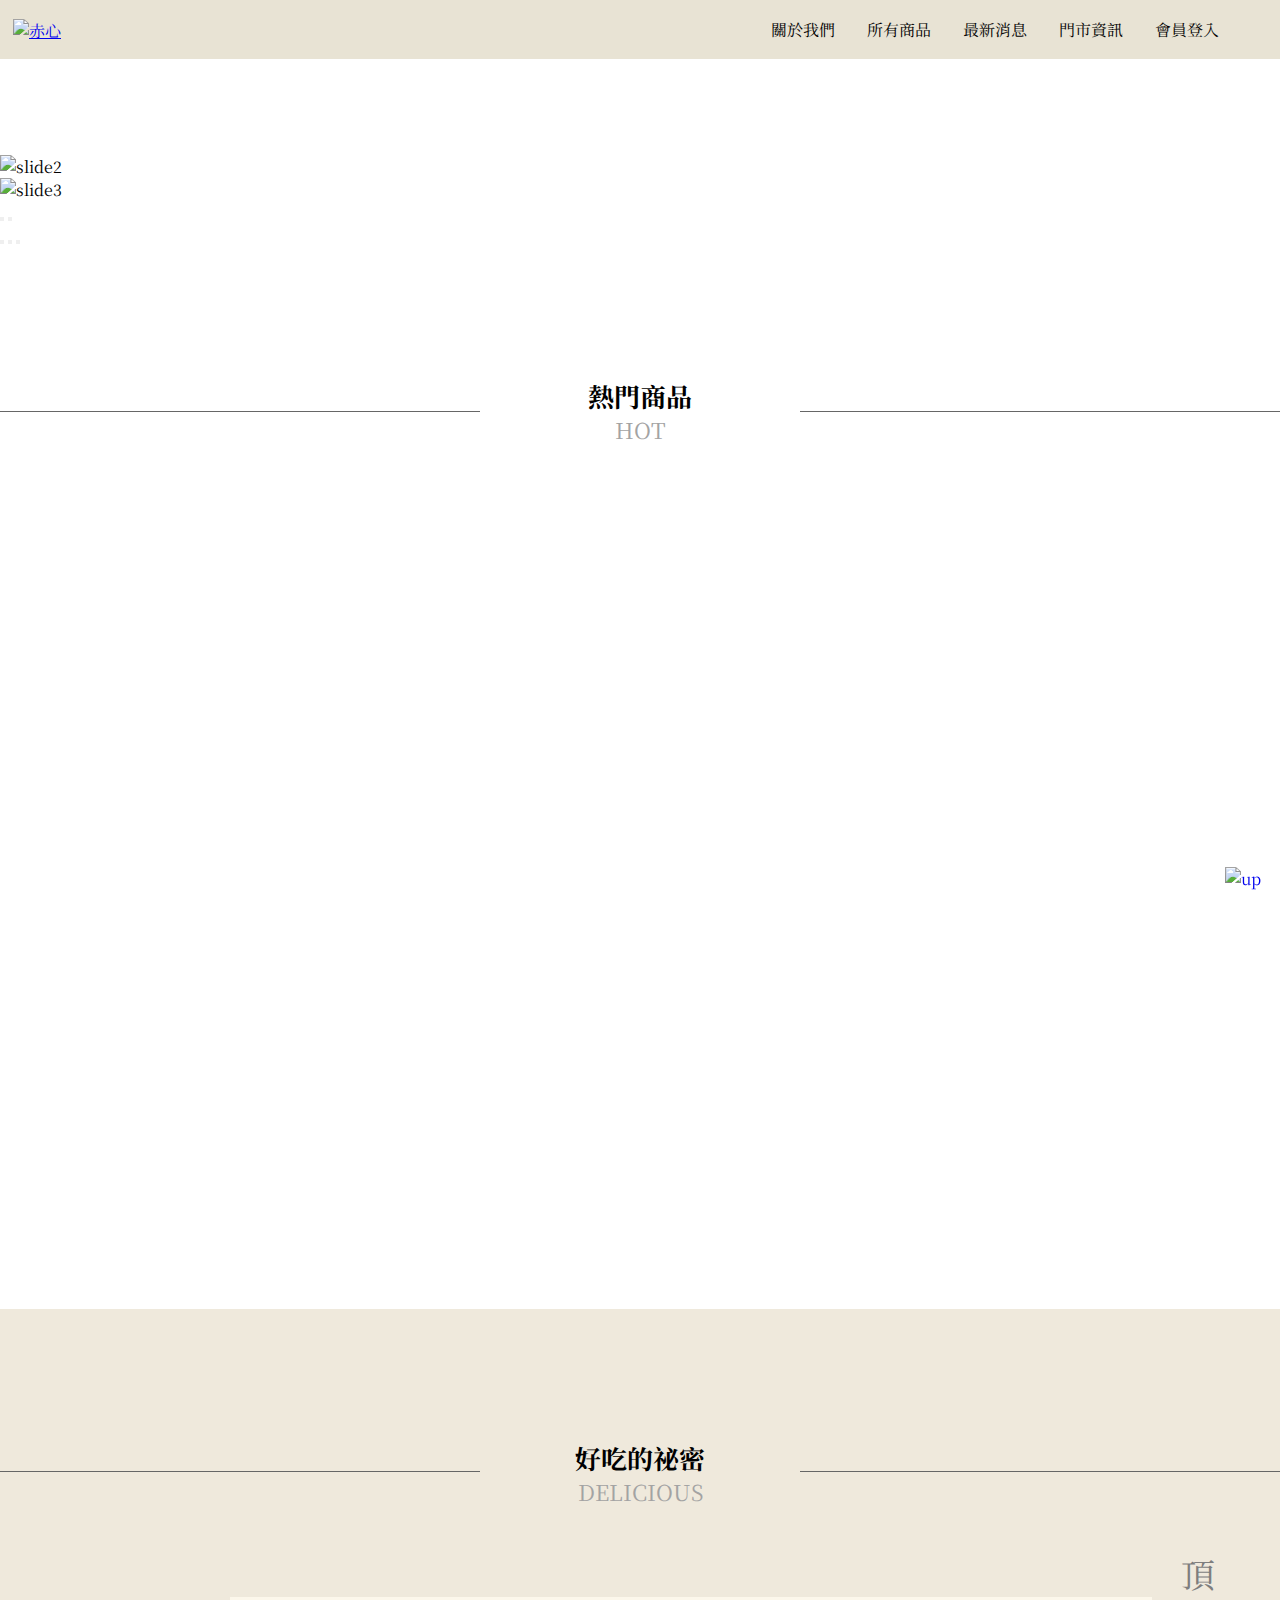
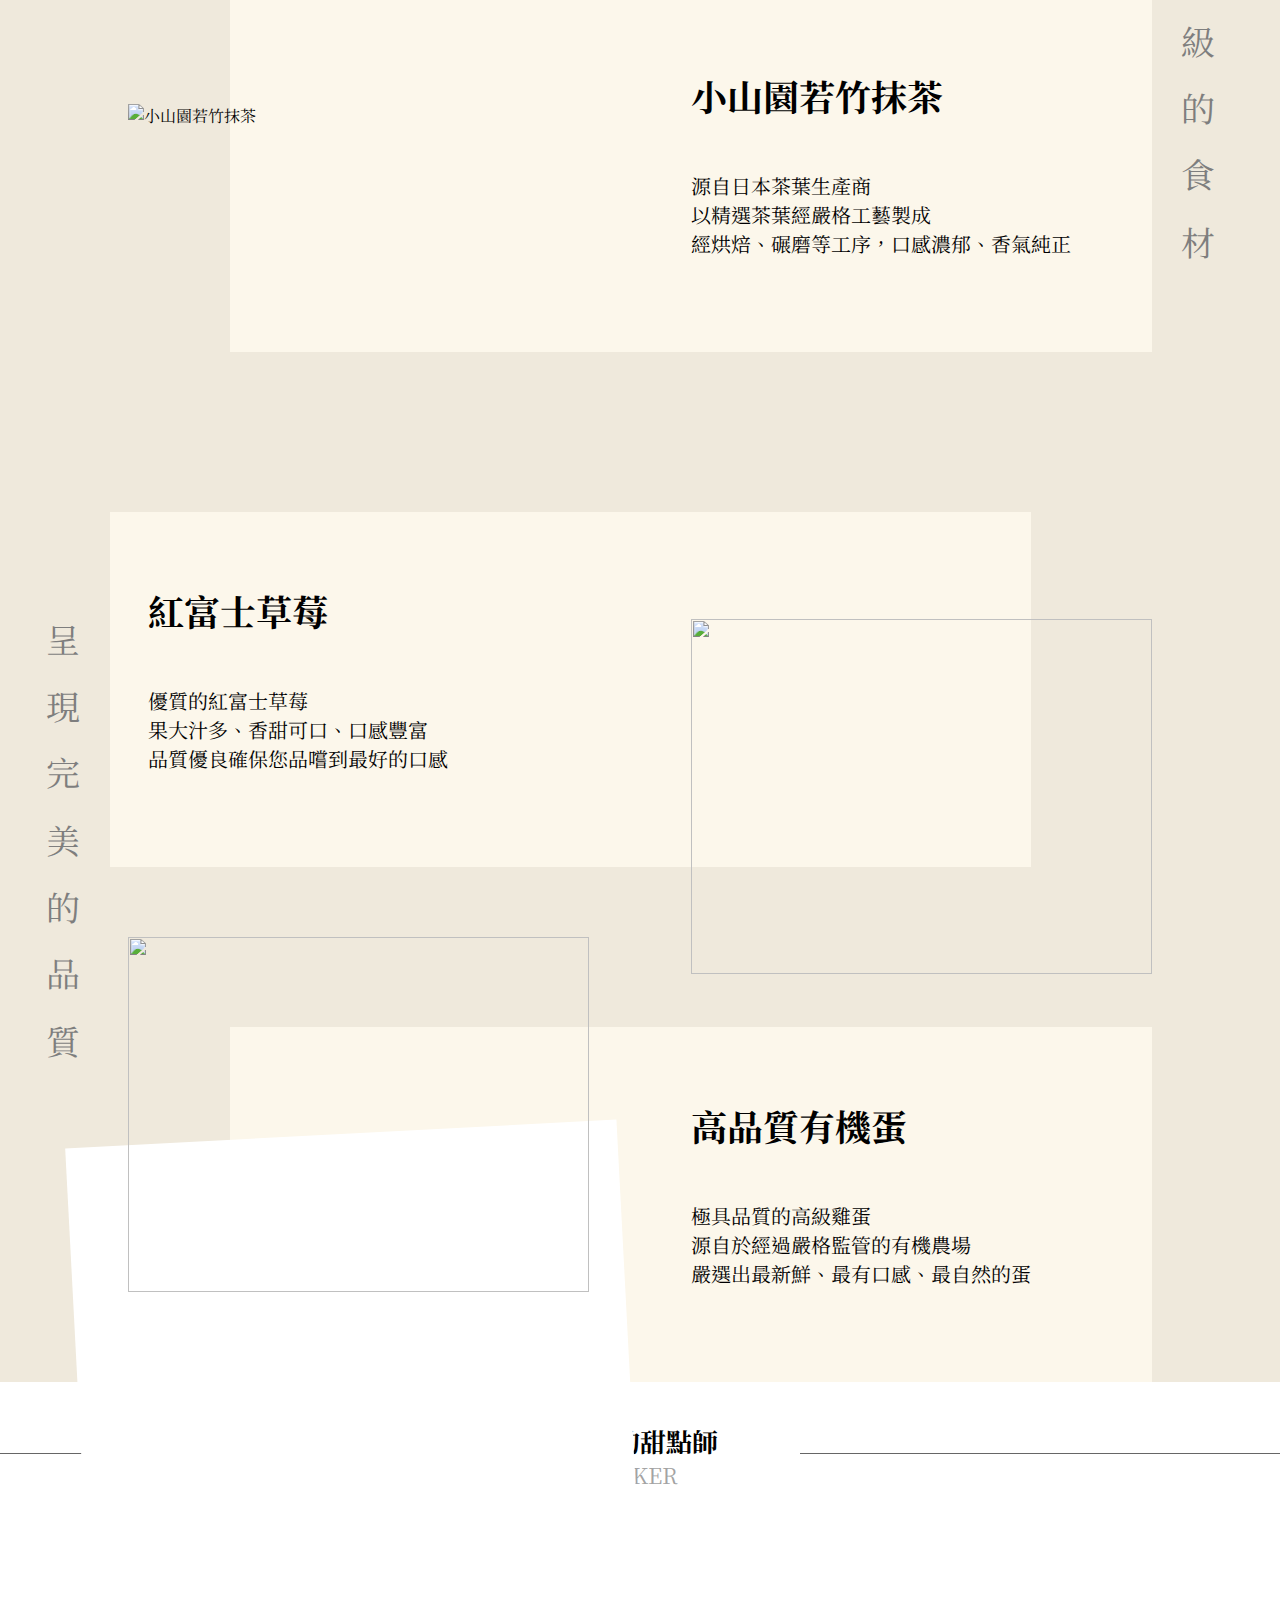
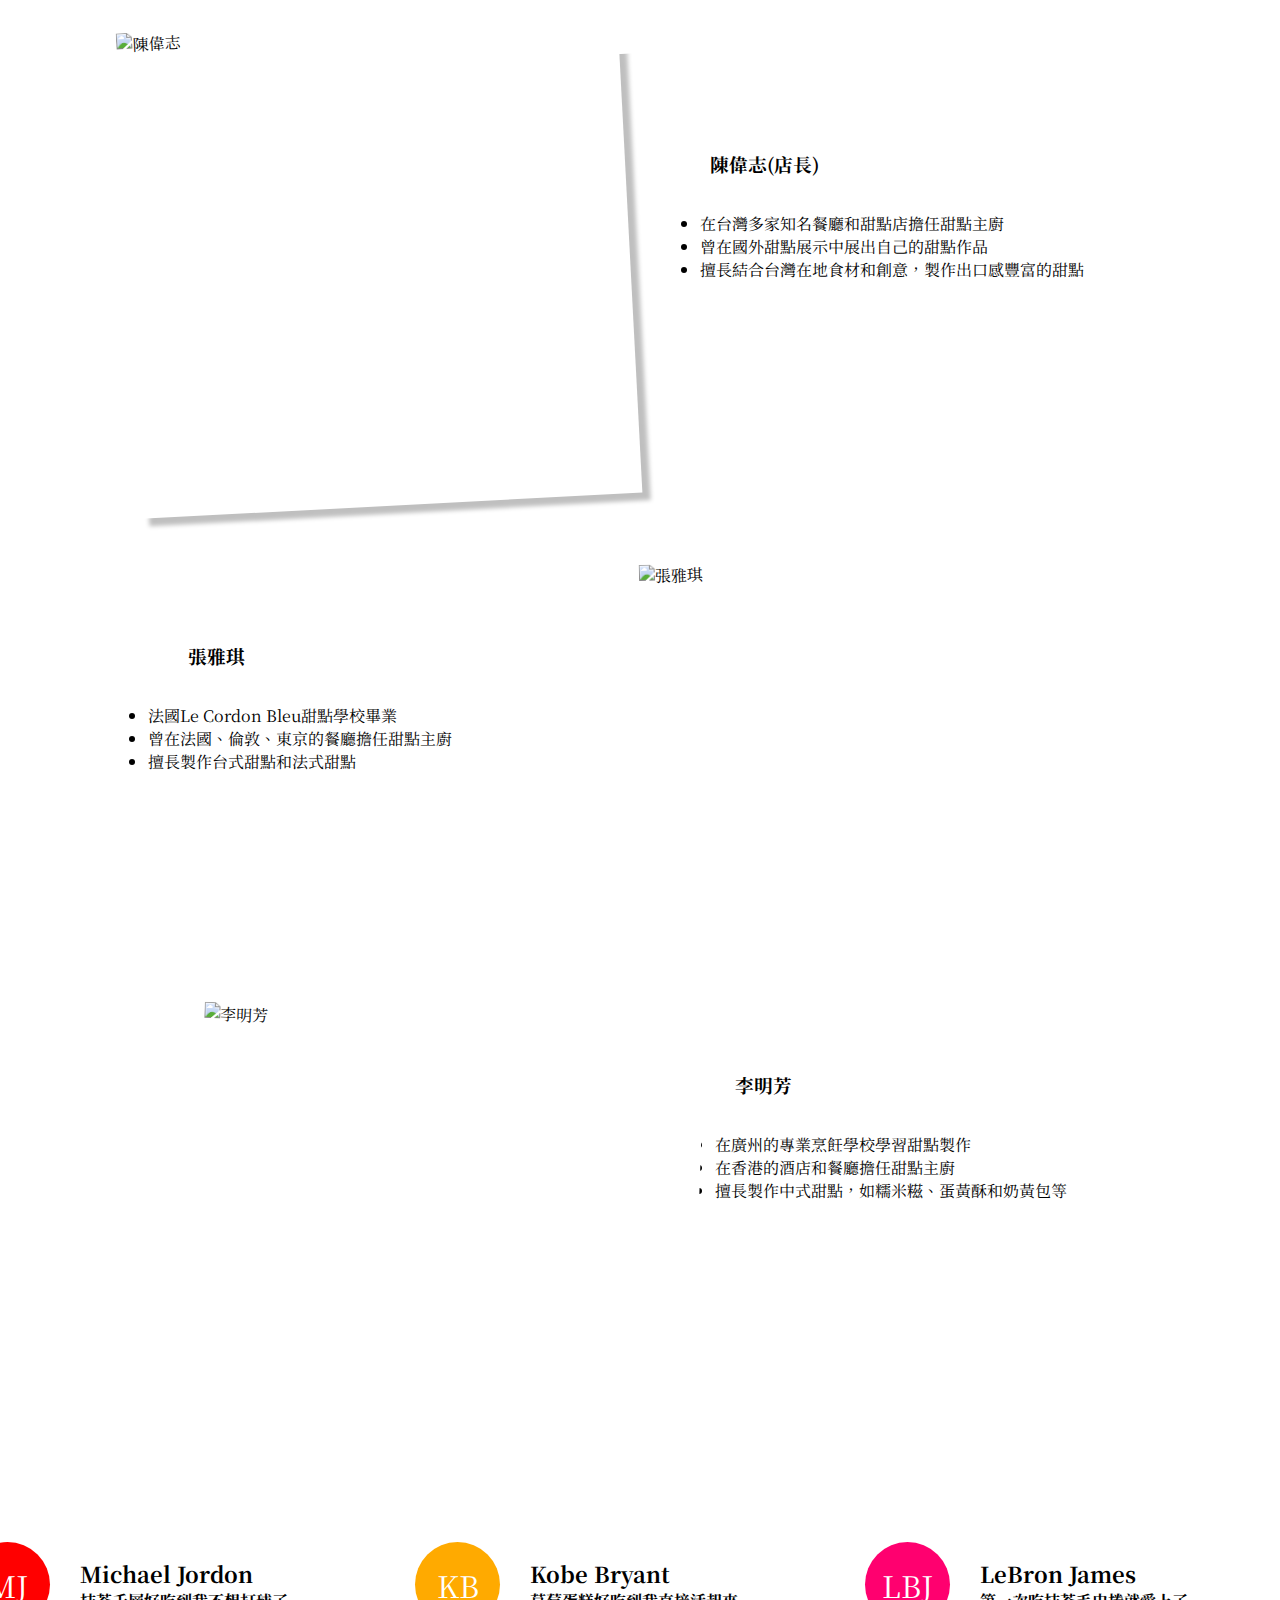
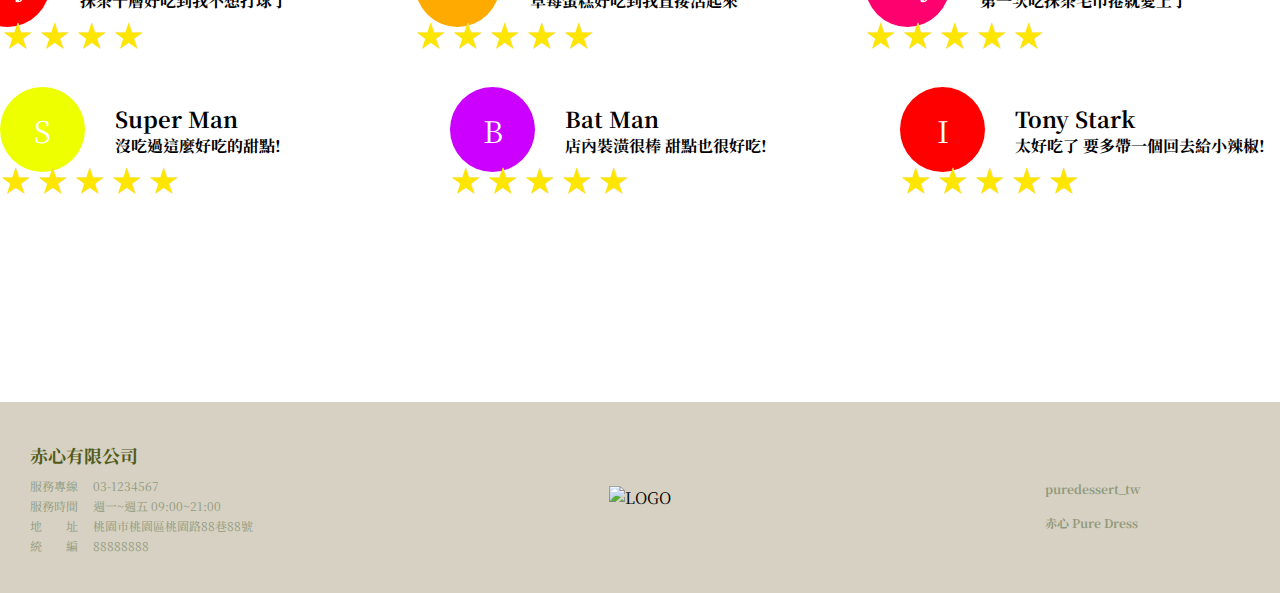
==== index.html @ 8a4e6579 "2" ====
<!DOCTYPE html>
<html>

<head>
  <link rel="preconnect" href="https://fonts.googleapis.com">
  <link rel="preconnect" href="https://fonts.gstatic.com" crossorigin>
  <link
    href="https://fonts.googleapis.com/css2?family=Noto+Sans+TC:wght@700&family=Noto+Serif+TC:wght@200;300;400;500;600;700;900&display=swap"
    rel="stylesheet">
  <title>Slideshow 練習</title>
  <link rel="stylesheet" href="https://cdnjs.cloudflare.com/ajax/libs/font-awesome/6.4.0/css/all.min.css"
    integrity="sha512-iecdLmaskl7CVkqkXNQ/ZH/XLlvWZOJyj7Yy7tcenmpD1ypASozpmT/E0iPtmFIB46ZmdtAc9eNBvH0H/ZpiBw=="
    crossorigin="anonymous" referrerpolicy="no-referrer" />
  <meta charset="UTF-8">
  <!-- 響應式網站 -->
  <meta name="viewport" content="width=device-width, initial-scale=1.0">

  <!-- Boostrap 導入程式 -->
  <link href="https://cdn.jsdelivr.net/npm/bootstrap@5.0.1/dist/css/bootstrap.min.css" rel="stylesheet"
    integrity="sha384-+0n0xVW2eSR5OomGNYDnhzAbDsOXxcvSN1TPprVMTNDbiYZCxYbOOl7+AMvyTG2x" crossorigin="anonymous">
  <script src="https://cdn.jsdelivr.net/npm/bootstrap@5.0.1/dist/js/bootstrap.bundle.min.js"
    integrity="sha384-gtEjrD/SeCtmISkJkNUaaKMoLD0//ElJ19smozuHV6z3Iehds+3Ulb9Bn9Plx0x4"
    crossorigin="anonymous"></script>

  <!-- 連結CSS -->
  <link rel="stylesheet" href="slideshow.css">
  <link rel="stylesheet" href="index.css">
  <link href="https://unpkg.com/aos@2.3.1/dist/aos.css" rel="stylesheet">
  <!-- <link rel="stylesheet" href="grid.css"> -->
</head>

<body>
  <a href="#"><img src="up.png" alt="up" class="up"></a>
  <!-- ----------導覽列------------- -->
  <input type="checkbox" id="menu-control">
  <header class="main-header">
    <div class="container">
      <a href="index.html" class="logo">
        <img src="LOGO.png" alt="赤心">
      </a>
      <label for="menu-control" class="menu-btn">
        <span></span>
    </label>
      <nav class="main-nav">
        <a href="about.html">關於我們</a>
        <a href="product.html">所有商品</a>
        <a href="news.html">最新消息</a>
        <a href="shop.html">門市資訊</a>
        <a href="login.html">會員登入</a>
        <a href="#"><i class="fa-solid fa-cart-shopping"></i></a>

      </nav>

    </div>
  </header>



  <!-- --------投影片架構 --------->
  <div id="slideshow" class="carousel slide" data-bs-ride="carousel">
    <!-- 圖片投影 元件１-->
    <div class="carousel-inner">
      <!-- 第一張圖片 active　-->
      <div class="carousel-item active">
        <video class="video" autoplay muted loop playsinline>
          <source src="video.mp4">
        </video>
        <div class="video-text-logo">
          <img src="赤心LOGO.png" alt="LOGO">
        </div>
        <div class="video-title">
         <img src="赤心title.png" alt="title">
        </div>
      </div>

      <!-- 第二張圖片 -->
      <div class="carousel-item ">
        <img class="slide-pic" src="抹茶日.jpg" alt="slide2">
      </div>

      <!-- 第三張圖片 -->
      <div class="carousel-item ">
        <img class="slide-pic" src="母親節.jpg" alt="slide3">
      </div>
    </div>

    <!-- 左右按鈕　元件２ -->
    <!-- 左邊按鈕 -->
    <button class="carousel-control-prev" type="button" data-bs-target="#slideshow" data-bs-slide="prev">
      <span class="carousel-control-prev-icon"></span>
    </button>
    <!-- 右邊按鈕 -->
    <button class="carousel-control-next" type="button" data-bs-target="#slideshow" data-bs-slide="next">
      <span class="carousel-control-next-icon"></span>
    </button>

    <!-- 指示按鈕　元件３ -->
    <div class="carousel-indicators">
      <button type="button" data-bs-target="#slideshow" data-bs-slide-to="0" class="active">

      </button>

      <button type="button" data-bs-target="#slideshow" data-bs-slide-to="1">

      </button>

      <button type="button" data-bs-target="#slideshow" data-bs-slide-to="2">

      </button>


    </div>

  </div>
  <!-- -------------熱門商品---------------- -->
  <div class="hot-title">
    <h2>熱門商品</h2>
    <p>HOT</p>
  </div>

  <div class="hot">

    <div class="hot-card-top">
      <div class="hot-item-top col-6">
        <div class="hot-pic-top">
          <img src="柑橘乳酪320x400.jpg" alt="柑橘乳酪蛋糕">
          <a href="#" class="hot-pic-text">
            <div class="hot-pic-options-top">
              柑橘乳酪
            </div>
          </a>
        </div>
      </div>

      <div class="hot-item-top col-6">
        <div class="hot-pic-top">
          <img src="黑糖乳酪320x400.jpg" alt="黑糖乳酪蛋糕">
          <a href="#" class="hot-pic-text">
            <div class="hot-pic-options-top">
              黑糖乳酪
            </div>
          </a>
        </div>
      </div>
      <div class="hot-item-top col-6">
        <div class="hot-pic-top">
          <img src="草莓派對320x400.jpg" alt="草莓派對">
          <a href="#" class="hot-pic-text">
            <div class="hot-pic-options-top">
              草莓派對
            </div>
          </a>
        </div>
      </div>
      <div class="hot-item-top col-6">
        <div class="hot-pic-top">
          <img src="原味乳酪派.jpg" alt="原味乳酪派">
          <a href="#" class="hot-pic-text">
            <div class="hot-pic-options-top">
              原味乳酪派
            </div>
          </a>
        </div>
      </div>


    </div>

    <div class="hot-card-bottom">

      <div class="hot-item-bottom col-6">
        <div class="hot-pic-bottom">
          <img src="抹茶毛巾426x414.jpg" alt="抹茶毛巾捲">
          <a href="#" class="hot-pic-text">
            <div class="hot-pic-options-bottom">
              抹茶毛巾捲
            </div>
          </a>
        </div>
      </div>

      <div class="hot-item-bottom col-6">
        <div class="hot-pic-bottom">
          <img src="抹茶提拉米蘇426x414.jpg" alt="">
          <a href="#" class="hot-pic-text">
            <div class="hot-pic-options-bottom">
              抹茶提拉米蘇盒
            </div>
          </a>
        </div>
      </div>
      <div class="hot-item-bottom col-12" id="hot-item-bottom-last">
        <div class="hot-pic-bottom">
          <img src="抹茶千層426x414.jpg" alt="抹茶千層" id="hot-pic-bottom-last">
          <a href="#" class="hot-pic-text">
            <div class="hot-pic-options-bottom">
              抹茶千層
            </div>
          </a>
        </div>
      </div>

    </div>
  </div>

  <!------------------------好吃的祕密----------------- -->

  <div class="delicious">
    <div class="delicious-title">
      <h2>好吃的祕密</h2>
      <p>DELICIOUS</p>
    </div>



    <div class="delicious-card-left">
      <span class="delicious-art-right">頂級的食材</span>

      <div class="delicious-pic-left data-aos=fade-right" data-aos-duration="600">
        <img src="pexels-monstera-7144915.jpg" alt="小山園若竹抹茶">
      </div>
      <div class="delicious-txt-left" >
        <h2>小山園若竹抹茶</h2>
        <p>
          源自日本茶葉生產商<br>
          以精選茶葉經嚴格工藝製成<br>
          經烘焙、碾磨等工序，口感濃郁、香氣純正
        </p>
      </div>
    </div>

    <div class="delicious-card-right" >
      <span class="delicious-art-left">呈現完美的品質</span>
      <div class="delicious-txt-right">
        <h2>紅富士草莓</h2>
        <p>
          優質的紅富士草莓<br>
          果大汁多、香甜可口、口感豐富<br>
          品質優良確保您品嚐到最好的口感
        </p>
      </div>
      <div class="delicious-pic-right">
        <img src="pexels-jenna-hamra-1209605.jpg" alt="">
      </div>
    </div>

    <div class="delicious-card-left-bottom">
      <div class="delicious-pic-left-up">
        <img src="pexels-elle-hughes-1585851.jpg" alt="">
      </div>
      <div class="delicious-txt-left" id="delicious-txt-left-bottom">
        <h2>高品質有機蛋</h2>
        <p>
          極具品質的高級雞蛋<br>
          源自於經過嚴格監管的有機農場<br>
          嚴選出最新鮮、最有口感、最自然的蛋
        </p>
      </div>
    </div>



  </div>

  <!-- --------------------甜點師------------------------ -->

  <div class="baker">
    <div class="baker-title">
      <h2>我們的甜點師</h2>
      <p>BAKER</p>
    </div>

    <div class="baker-item" style="background-image: url(278167_m.jpg);">

      <div class="baker-card-long">
        <div class="baker-pic-long">
          <img src="pexels-los-muertos-crew-8477959.jpg" alt="陳偉志">
        </div>

        <div class="baker-resume-long">
          <h3>陳偉志(店長)</h3>
          <li>在台灣多家知名餐廳和甜點店擔任甜點主廚</li>
          <li>曾在國外甜點展示中展出自己的甜點作品</li>
          <li>擅長結合台灣在地食材和創意，製作出口感豐富的甜點</li>
        </div>
      </div>

      <div class="baker-card-width-right">
        <div class="baker-resume-width-right">
          <h3>張雅琪</h3>
          <li>法國Le Cordon Bleu甜點學校畢業</li>
          <li>曾在法國、倫敦、東京的餐廳擔任甜點主廚</li>
          <li>擅長製作台式甜點和法式甜點</li>
        </div>
        <div class="baker-pic-width-right">
          <img src="pexels-andrea-piacquadio-3771106.jpg" alt="張雅琪">
        </div>
      </div>

      <div class="baker-card-width">
        <div class="baker-pic-width">
          <img src="pexels-andrea-piacquadio-3771812.jpg" alt="李明芳">
        </div>
        <div class="baker-resume-width">
          <h3>李明芳</h3>
          <li>在廣州的專業烹飪學校學習甜點製作</li>
          <li>在香港的酒店和餐廳擔任甜點主廚</li>
          <li>擅長製作中式甜點，如糯米糍、蛋黃酥和奶黃包等</li>
        </div>
      </div>


    </div>





  </div>

  <!--------------------評論----------------------------- -->
  <div class="marquee">
    <div class="comment">
      <div class="comment-photo-mj">MJ</div>
      <div class="comment-info">
        <div class="comment-name">Michael Jordon</div>
        <div class="comment-text">抹茶千層好吃到我不想打球了</div>
        <div class="comment-star">
          <div class="empty_star">★★★★★</div>
          <div class="comment-star-full">★★★★★</div>
        </div>
      </div>
    </div>
    <div class="comment">
      <div class="comment-photo-kb">KB</div>
      <div class="comment-info">
        <div class="comment-name">Kobe Bryant</div>
        <div class="comment-text">草莓蛋糕好吃到我直接活起來</div>
        <div class="comment-star">
          <div class="empty_star">★★★★★</div>
          <div class="comment-star-full">★★★★★</div>
        </div>
      </div>
    </div>
    <div class="comment">
      <div class="comment-photo-lbj">LBJ</div>
      <div class="comment-info">
        <div class="comment-name">LeBron James</div>
        <div class="comment-text">第一次吃抹茶毛巾捲就愛上了</div>
        <div class="comment-star">
          <div class="empty_star">★★★★★</div>
          <div class="comment-star-full">★★★★★</div>
        </div>
      </div>
    </div>

  </div>


  <div class="marquee-reverse">
    <div class="comment-reverse">
      <div class="comment-photo-super">S</div>
      <div class="comment-info">
        <div class="comment-name">Super Man</div>
        <div class="comment-text">沒吃過這麼好吃的甜點!</div>
        <div class="comment-star">
          <div class="empty_star">★★★★★</div>
          <div class="comment-star-full">★★★★★</div>
        </div>
      </div>
    </div>
    <div class="comment-reverse">
      <div class="comment-photo-bat">B</div>
      <div class="comment-info">
        <div class="comment-name">Bat Man</div>
        <div class="comment-text">店內裝潢很棒 甜點也很好吃!</div>
        <div class="comment-star">
          <div class="empty_star">★★★★★</div>
          <div class="comment-star-full">★★★★★</div>
        </div>
      </div>
    </div>
    <div class="comment-reverse">
      <div class="comment-photo-iron">I</div>
      <div class="comment-info">
        <div class="comment-name">Tony Stark</div>
        <div class="comment-text">太好吃了 要多帶一個回去給小辣椒!</div>
        <div class="comment-star">
          <div class="empty_star">★★★★★</div>
          <div class="comment-star-full">★★★★★</div>
        </div>
      </div>
    </div>
  </div>
  <!--------------------------頁尾------------------------------>
  <footer class="footer">
    <div class="footer-container">
      <div class="footer-item">
        <div class="footer-title">
          <h4>赤心有限公司</h4>
        </div>
        <div class="footer-info">
          <p>服務專線 　03-1234567</p>
          <p>服務時間 　週一~週五 09:00~21:00</p>
          <p>地　　址 　桃園市桃園區桃園路88巷88號</p>
          <p>統　　編 　88888888</p>
        </div>
      </div>
      <div class="footer-logo">
        <img src="LOGO.png" alt="LOGO">
      </div>

      <div class="footer-icon">
        <div class="footer-ig">
          <div class="footer-ig-pic">
            <i class="fa-brands fa-instagram"></i>
          </div>
          <div class="footer-ig-id">
            <p>puredessert_tw</p>
          </div>
        </div>
        <div class="footer-fb">
          <div class="footer-fb-pic">
            <i class="fa-brands fa-facebook"></i>
          </div>
          <div class="footer-fb-id">
            <p>赤心 Pure Dress</p>
          </div>
        </div>
        <div class="footer-credit">
          <i class="fa-brands fa-cc-visa"></i>
          <i class="fa-brands fa-cc-mastercard"></i>
          <i class="fa-brands fa-cc-jcb"></i>
        </div>
      </div>




    </div>
    <!-- <div class="copyright">
      Copyright &copy; 2023
      本網站為緯育TibaMe前端設計工程師班第xx期學員專題作品
    </div> -->
  </footer>




  <script>
    // 滾輪判斷
    window.onscroll = function () {
      var scrollTop = document.documentElement.scrollTop || document.body.scrollTop;
      var navBg = document.getElementsByTagName("header")[0];
      if (scrollTop >= 520) {
        navBg.style.background = "#ffff";
        navBg.style.boxShadow = "none";
      } else if (scrollTop < 520) {
        navBg.style.background = "linear-gradient(to bottom,#fff8 10%,#fff3 70%,#fff0)";
        navBg.style.boxShadow = "none";
      }
    }

  </script>
<script src="https://unpkg.com/aos@2.3.1/dist/aos.js"></script>
<script>
  AOS.init();
</script>

</body>


</html>
---- index.css ----
/* ----------------導覽列------------------ */
  * {
    margin: 0;
    padding: 0;
    font-family: 'Noto Sans TC', sans-serif;
    font-family: 'Noto Serif TC', serif;
  }

  #menu-control {
    display: none;
  }

  .main-header {
    position: fixed;
    z-index: 999;
    width: 100%;
    top: 0;
    background-color: #e8e3d4;

  }

  .main-header .container {
    display: flex;
    align-items: center;
    justify-content: space-between;
    padding: 13px;
    max-width: 1280px;
    margin: auto;

  }

  .main-header .logo {
    width: 128px;
  }

  .main-header .logo img {
    width: 100%;
    vertical-align: middle;
  }

  .main-header .main-nav {
    display: flex;
    align-content: center;
    font-size: 16px;
    margin-left: auto;
    /* 將主導覽列推到右邊 */
  }

  .main-header .main-nav a {
    text-decoration: none;
    color: rgb(0, 0, 0);
    padding: 5px 1em;
    position: relative;
    transform: translateY(0px);
    transition: 0.1s;
    display: inline-block;
  }

  .main-header .main-nav i {
    font-size: 30px;
  }

  /* ----------漂浮 ------------ */
  .main-header .main-nav a:hover {
    transform: translateY(-5px);
  }

  /*---------- 底線 -----------*/
  .main-header .main-nav a:after {
    content: "";
    position: absolute;
    left: 50%;
    right: 50%;
    height: 0;
    bottom: -5px;
    border-bottom: 1px solid rgb(3, 112, 10);
    transition: 0.3s;
  }

  .main-header .main-nav a:hover:after {
    left: 0;
    right: 0;
  }

  .fa-solid {
    font-size: 35px;
  }

  @media screen and (max-width: 768px) {
    #menu-control {
      position: absolute;
      z-index: -2;
      opacity: 0;
    }

    .container {
      display: flex;
      flex-direction: column;
    }

    .menu-btn {
      width: 40px;
      height: 40px;
      background-color: #b9ad90;
      display: block;
      position: absolute;
      top: 15px;
      right: 10px;
    }

    .menu-btn span {
      opacity: 0;
    }

    .menu-btn::before {
      content: '';
      position: absolute;
      height: 2px;
      left: 2px;
      width: 36px;
      background-color: #ffffff;
      top: 0;
      bottom: 0;
      margin: auto;
      box-shadow: 0px 8px 0px rgb(255, 255, 255),
        0px -8px 0px rgb(255, 255, 255);
      ;

    }

    .main-nav {
      width: 80%;
      height: calc(100vh - 50px);
      background-color: #f7f1e2;
      position: absolute;
      top: 74px;
      transition: 0.5s;
      right: -100%;
      display: flex;
      flex-direction: column;
    }

    .main-nav a {
      display: block;
      text-decoration: none;
      background-color: #f7f1e2;
      padding: 10px 20px;
      border-bottom: 1px solid rgb(3, 112, 10);
      text-align: center;

      margin-bottom: 20px;
    }

    #menu-control:checked~.main-header nav {
      right: 0;
    }
  }


  @media screen and (max-width: 1024px) {
    #menu-control {
      position: absolute;
      z-index: -2;
      opacity: 0;
    }

    .container {
      display: flex;
      flex-direction: column;
    }

    .menu-btn {
      width: 40px;
      height: 40px;
      background-color: #b9ad90;
      display: block;
      position: absolute;
      top: 15px;
      right: 10px;
    }

    .menu-btn span {
      opacity: 0;
    }

    .menu-btn::before {
      content: '';
      position: absolute;
      height: 2px;
      left: 2px;
      width: 36px;
      background-color: #ffffff;
      top: 0;
      bottom: 0;
      margin: auto;
      box-shadow: 0px 8px 0px rgb(255, 255, 255),
        0px -8px 0px rgb(255, 255, 255);
      ;

    }

    .main-nav {
      width: 100%;
      height: calc(100vh - 50px);
      background-color: #f7f1e2;
      position: absolute;
      top: 74px;
      transition: 0.5s;
      right: -100%;
      display: flex;
      flex-direction: column;
    }

    .main-nav a {
      display: block;
      text-decoration: none;
      background-color: #f7f1e2;
      padding: 10px 20px;
      border-bottom: 1px solid rgb(3, 112, 10);
      text-align: center;

      margin-bottom: 20px;
    }

    #menu-control:checked~.main-header nav {
      right: 0;
    }

  }

  /* --------------輪播-------------- */

  #slideshow {
    max-width: 1280px;
    width: 100%;
    margin: auto;
    position: relative;

  }

  .slide-pic {
    width: 100%;
  }

  .carousel-inrer {

    width: 100%;
  }

  .carousel-item {
    position: relative;
  }

  .video {
    width: 100%;
  }

  .video-text-logo {
    position: absolute;
    top: 3%;
    left: 6%;
    -webkit-text-stroke: 0.5px rgb(255, 255, 255);
    text-shadow: 0px 0px 10px white;
    width: 35%;
  }

  .video-text-logo img {
    position: absolute;
    top: 20px;
    left: -8px;
    width: 100%;

  }

  .video-logo-left {
    font-size: 200px;
    color: #316740;

  }

  .video-logo-right {
    font-size: 200px;
    color: #316740;
    position: absolute;
    left: 160px;
    top: 150px;
  }

  .video-title {
    position: absolute;
    top: 6%;
    left: 45%;
    width: 30%;
    
  }
  .video-title img{
    position: absolute;
    width: 48%;
  }


  /* <!-- ------------------------熱門商品-------------------------> */
  
  
  .hot-title {
    text-align: center;
    margin-top: 130px;
    margin-bottom: 50px;
    position: relative;
  }

  .hot-title h2 {
    font-size: 26px;
    margin-bottom: 0;
  }

  .hot-title h2::before,
  .hot-title h2::after {
    position: absolute;
    content: "";
    height: 1px;
    top: 50%;
    background: #666;
    width: calc(50% - 160px);

  }

  .hot-title h2::before {
    left: 0;
  }

  .hot-title h2::after {
    right: 0;
  }

  .hot-title p {
    color: rgb(163, 163, 163);
    font-size: 22px;
  }

  .hot {
    display: flex;
    margin-top: 70px;
    flex-wrap: wrap;
max-width: 1280px;
    min-height: 814px;

    margin: auto;


    position: relative;
    overflow: hidden;
    transition: all 1s;
  }

  .hot-card-top {
    display: flex;
    width: 100%;
    justify-content: center;

    transition: all 1s;
    position: absolute;
    right: -100vw;

  }

  .hot-pic-options-top a {
    color: white;
    text-decoration: inherit;
  }

  .hot:hover .hot-card-top {
    right: 0px;

  }

  .hot-item-top {
    width: 25%;
    height: 400px;

  }

  .hot-pic-top {
    position: relative;
    width: 100%;
    height: 100%;
    overflow: hidden;

  }

  .hot-pic-top img {
    width: 100%;
    height: 400px;
    transition: 0.5s;
    

  }

  .hot-pic-top img:hover {
    transform: scale(1.2);
  }

  .hot-pic-options-top {
    display: flex;
    justify-content: center;
    align-items: center;
    font-size: 24px;
    position: absolute;
    bottom: 0;
    left: 50%;
    right: 50%;
    transform: translateX(-50%);
    color: white;
    background-color: rgba(0, 0, 0, 0.3);
    /* 設置背景顏色和透明度 */
    /* padding: 30px; */
    width: 100%;
    height: 25%;

  }

  .hot-pic-options-top:hover {
    background-color: rgba(255, 1, 1, 0.3);
  }

  .hot-pic-options-top:hover .hot-pic-text {
    transform: scale(1.1);
  }

  .hot-card-bottom {
    display: flex;
    flex-wrap: wrap;
    width: 100%;

    justify-content: center;

    transition: all 1s;
    position: absolute;
    left: -100vw;
    top: 400px;
  }

  .hot:hover .hot-card-bottom {
    left: 0px;
  }

  .hot-item-bottom {
    width: 33.333333%;  
    height: 414.24px;
    max-width: 1280px;

  }

  .hot-pic-bottom {
    position: relative;
    width: 100%;
    overflow: hidden;
  }

  .hot-pic-bottom img {
    transition: 0.5s;
    width: 100%;
  }

  .hot-pic-bottom img:hover {
    transform: scale(1.2);
  }

  .hot-pic-options-bottom {
    display: flex;
    justify-content: center;
    align-items: center;
    font-size: 24px;
    position: absolute;
    bottom: 0;
    left: 50%;
    right: 50%;
    transform: translateX(-50%);
    color: white;
    background-color: rgba(0, 0, 0, 0.3);
    /* 設置背景顏色和透明度 */
    /* padding: 30px; */
    width: 100%;
    height: 25%;
  }

  .hot-pic-options-bottom a {
    color: white;
    text-decoration: inherit;
  }

  .hot-pic-options-bottom:hover {
    background-color: rgba(255, 1, 1, 0.3);
  }

  .hot-pic-options-bottom:hover .hot-pic-text {
    transform: scale(1.1);
  }


  @keyframes fade {
    from {
      opacity: 0;
    }

    to {
      opacity: 1;
    }
  }


  /* --------------------------好吃的祕密---------------------------------- */

  .delicious {
    width: 100%;
    background: #EFE9DC;
    padding-top: 130px;
    margin: auto;
    max-width: 1280px;
  }

  .delicious-title {
    text-align: center;
    padding-bottom: 90px;
    position: relative;
  }

  .delicious-title h2 {
    font-size: 26px;
    margin-bottom: 0;

  }

  .delicious-title h2::before,
  .delicious-title h2::after {
    position: absolute;
    content: "";
    height: 1px;
    top: 20%;
    background: #666;
    width: calc(50% - 160px);
  }

  .delicious-title h2::before {
    left: 0;
  }

  .delicious-title h2::after {
    right: 0;
  }

  .delicious-title p {
    color: rgb(163, 163, 163);
    font-size: 22px;
  }

  .delicious-art-right {
    writing-mode: vertical-rl;
    font-size: 34px;
    position: absolute;
    right: -70px;
    top: -40px;
    display: inline-block;
    transform: rotate(-360deg);
    white-space: nowrap;
    letter-spacing: 33px;
    color: rgb(126, 126, 126);
  }

  .delicious-art-left {
    writing-mode: vertical-rl;
    font-size: 34px;
    position: absolute;
    left: -90px;
    top: 110px;
    display: inline-block;
    transform: rotate(-360deg);
    white-space: nowrap;
    letter-spacing: 33px;
    color: rgb(126, 126, 126);

  }


  .delicious-card-left {
    display: flex;
    height: 355px;
    margin-left: auto;
    margin-bottom: 160px;
    width: 80%;
    justify-content: space-between;
    position: relative;
    left: -10%;
  }

  .delicious-card-left img {
    width: 100%;
    height: 100%;
    object-fit: cover;
    position: relative;
    z-index: 4;
  }

  .delicious-pic-left {
    position: relative;
    top: 107px;
    width: 45%;
  }

  .delicious-txt-left {
    position: relative;
    width: 45%;
  }


  .delicious-txt-left::after {
    position: absolute;
    background: #FCF7EB;
    width: 200%;
    height: 100%;
    content: " ";
    right: 0;
    top: 0;
  }

  .delicious-txt-left h2 {
    margin-bottom: 50px;
    margin-top: 20px;
    font-size: 36px;
    position: relative;
    z-index: 3;
    top: 15%;
  }

  .delicious-txt-left p {
    font-size: 20px;
    position: relative;
    z-index: 3;
    top: 15%;

  }

  .delicious-card-right {
    display: flex;
    height: 355px;
    margin-left: auto;
    margin-bottom: 160px;
    width: 80%;
    justify-content: space-between;
    position: relative;
    left: -10%;
  }

  .delicious-card-right img {
    width: 100%;
    height: 100%;
    object-fit: cover;
    position: relative;
    z-index: 4;
  }

  .delicious-pic-right {
    position: relative;
    top: 107px;
    width: 45%;
  }

  .delicious-txt-right {
    position: relative;
    width: 45%;
  }

  .delicious-txt-right::after {
    position: absolute;
    background: #FCF7EB;
    width: 200%;
    height: 100%;
    content: " ";
    right: -96%;
    top: 0;
  }

  .delicious-txt-right h2 {
    margin-bottom: 50px;
    margin-top: 20px;
    font-size: 36px;
    position: relative;
    z-index: 3;
    top: 15%;
    margin-left: 20px;

  }

  .delicious-txt-right p {
    font-size: 20px;
    position: relative;
    z-index: 3;
    top: 15%;
    margin-left: 20px;
  }


  .delicious-card-left-bottom {
    display: flex;
    height: 355px;
    margin-left: auto;
    margin-bottom: 160px;
    width: 80%;
    justify-content: space-between;
    position: relative;
    left: -10%;

  }

  .delicious-card-left-bottom img {
    width: 100%;
    height: 100%;
    object-fit: cover;
    position: relative;
    z-index: 4;
  }

  .delicious-pic-left-up {
    position: relative;
    top: -90px;
    width: 45%;
  }

  .delicious-txt-left-up::after {
    position: absolute;
    background: #FCF7EB;
    width: 200%;
    height: 100%;
    content: " ";
    right: 0;
    top: 0;
  }

  .decorate-right {
    width: 20px;
  }

  /* -------------------------甜點師-------------------------------- */
  .baker {
    max-width: 1280px;
    margin: auto;
  }

  .baker-title {
    text-align: center;
    padding-bottom: 20px;
    position: relative;
    margin-top: -120px;
  }

  .baker-title h2 {
    font-size: 26px;
    margin-bottom: 0;
  }

  .baker-title h2::before,
  .baker-title h2::after {
    position: absolute;
    content: "";
    height: 1px;
    top: 35%;
    background: #666;
    width: calc(50% - 160px);
  }

  .baker-title h2::before {
    left: 0;
  }

  .baker-title h2::after {
    right: 0;
  }

  .baker-title p {
    color: rgb(163, 163, 163);
    font-size: 22px;
  }

 

  .baker-item {
    width: 100%;
    height: 100%;
    margin: auto;
  }

  .baker-card-long {
    display: flex;
    width: 80%;
    margin: auto;
  }

  .baker-pic-long {
    margin-top: 110px;
    margin-left: auto;
    background-color: rgb(255, 255, 255);
    width: 50%;
    height: 486px;
    box-shadow: 8px 8px 4px rgba(0, 0, 0, 0.25);
    transform: rotate(-3deg);
  }

  .baker-pic-long::after {
    width: 110%;
    height: 110%;
    content: " ";
    background-color: white;
    display: block;
    position: relative;
    top: -105%;
    z-index: -1;
    left: -5%;
  }

  .baker-pic-long img {
    width: 100%;
    height: 100%;
    object-fit: cover;
  }

  .baker-resume-long {
    background-color: rgba(255, 255, 255, 0.724);
    width: 50%;
    height: 296px;
    margin-top: 205px;
    margin-left: 20px;
    /* display: flex;
    justify-content: center;
    flex-direction: column; */
  }

  .baker-resume-long li {
    margin-left: 50px;
    margin-right: 5px;
  }

  .baker-resume-long h3 {
    margin-bottom: 35px;
    margin-left: 60px;
    margin-top: 35px;

  }

  .baker-card-width {
    display: flex;
    margin-top: 50px;
    width: 80%;
    margin-left: auto;
    margin-right: auto;
  }

  .baker-pic-width {
    margin-top: 25px;
    margin-left: 70px;
    background-color: rgb(255, 255, 255);
    width: 50%;
    height: 379px;
    display: flex;
    justify-content: center;
    align-items: center;
    box-shadow: 8px 8px 4px rgba(0, 0, 0, 0.25);
    transform: rotate(2deg);
    position: relative;

  }

  .baker-pic-width::after {
    width: 110%;
    height: 110%;
    content: " ";
    background-color: white;
    display: block;
    position: absolute;
    top: -5%;
    z-index: -1;
    left: -5%;
  }

  .baker-pic-width img {
    width: 100%;
    height: 100%;
    object-fit: cover;
  }

  .baker-resume-width {
    background-color: rgba(255, 255, 255, 0.724);
    width: 50%;
    height: 296px;
    margin-top: 51px;
    margin-left: auto;
    margin-bottom: 110px;
  }

  .baker-resume-width li {
    margin-left: 40px;
    margin-right: 5px;
  }

  .baker-resume-width h3 {
    margin-bottom: 35px;
    margin-left: 60px;
    margin-top: 35px;
  }

  .baker-card-width-right {
    display: flex;
    margin-top: 50px;
    width: 80%;
    margin-left: auto;
    margin-right: auto;
  }

  .baker-pic-width-right {
    margin-top: 0px;
    margin-left: 10px;
    background-color: rgb(255, 255, 255);
    width: 50%;
    height: 379px;
    display: flex;
    justify-content: center;
    align-items: center;
    box-shadow: 8px 8px 4px rgba(0, 0, 0, 0.25);
    transform: rotate(-2deg);
    position: relative;
  }

  .baker-pic-width-right::after {
    width: 110%;
    height: 110%;
    content: " ";
    background-color: white;
    display: block;
    position: absolute;
    top: -5%;
    z-index: -1;
    left: -5%;
  }

  .baker-pic-width-right img {
    width: 100%;
    height: 100%;
    object-fit: cover;
  }

  .baker-resume-width-right {
    background-color: rgba(255, 255, 255, 0.724);
    width: 50%;
    height: 296px;
    margin-top: 51px;
    margin-left: auto;
    /* display: flex;
    justify-content: center;
    flex-direction: column; */
  }

  .baker-resume-width-right li {
    margin-left: 20px;
    margin-right: 5px;
  }

  .baker-resume-width-right h3 {
    margin-bottom: 35px;
    margin-left: 60px;
    margin-top: 35px;
  }

  /* <!--------------------評論----------------------------- --> */
  .marquee {
    height: 210px;
    width: 100%;
    display: flex;
    margin: auto;
    overflow: hidden;
    justify-content: center;
    max-width: 1280px;
  }

  .comment {
    display: flex;
    width: 450px;
    height: 120px;
    margin-top: 100px;
    animation: scroll 15s linear infinite;
    flex-shrink: 0;
  }

  .comment-photo-mj {
    width: 85px;
    height: 85px;
    background-color: red;
    border-radius: 100px;
    justify-content: center;
    align-items: center;
    display: flex;
    color: white;
    font-size: 30px;
  }

  .comment-photo-kb {
    width: 85px;
    height: 85px;
    background-color: rgb(255, 170, 0);
    border-radius: 100px;
    justify-content: center;
    align-items: center;
    display: flex;
    color: white;
    font-size: 30px;
  }

  .comment-photo-lbj {
    width: 85px;
    height: 85px;
    background-color: rgb(255, 0, 111);
    border-radius: 100px;
    justify-content: center;
    align-items: center;
    display: flex;
    color: white;
    font-size: 30px;
  }

  .marquee-reverse {
    height: 350px;
    width: 100%;
    display: flex;
    margin: auto;
    overflow: hidden;
    max-width: 1280px;

  }

  .comment-reverse {
    display: flex;
    width: 450px;
    height: 120px;
    margin-top: 35px;
    animation: scroll2 15s linear infinite;
    animation-delay: -3s;
    flex-shrink: 0;

  }

  .comment-photo-super {
    width: 85px;
    height: 85px;
    background-color: rgb(238, 255, 0);
    border-radius: 100px;
    justify-content: center;
    align-items: center;
    display: flex;
    color: white;
    font-size: 30px;
  }

  .comment-photo-bat {
    width: 85px;
    height: 85px;
    background-color: rgb(204, 0, 255);
    border-radius: 100px;
    justify-content: center;
    align-items: center;
    display: flex;
    color: white;
    font-size: 30px;
  }

  .comment-photo-iron {
    width: 85px;
    height: 85px;
    background-color: rgb(255, 0, 0);
    border-radius: 100px;
    justify-content: center;
    align-items: center;
    display: flex;
    color: white;
    font-size: 30px;
  }

  @keyframes scroll {
    from {
      transform: translateX(350%)
    }

    to {
      transform: translateX(-300%)
    }
  }

  @keyframes scroll2 {
    from {
      transform: translateX(-300%)
    }

    to {
      transform: translateX(350%)
    }
  }

  
  .comment-info {
    display: flex;
    flex-direction: column;
    align-items: flex-start;
    margin-left: 30px;
  }

  .comment-name {
    font-size: 22px;
    font-weight: bold;
    margin-top: 16px;
  }

  .comment-text {
    font-size: 16px;
    font-weight: bold;
  }

  .comment-star {
    position: relative;
    right: 114px;
    vertical-align: middle;
    display: inline-block;
    color: #ddd;
    /*背景星星顏色*/
    overflow: hidden;
    font-size: 30px;
    /*調整字體大小可放大縮小星星*/
    letter-spacing: 7px;
  }

  .comment-star-full {
    width: 100%;
    /*調整寬度可變更星等*/
    position: absolute;
    left: 0;
    top: 0;
    white-space: nowrap;
    overflow: hidden;
    color: #ffe600;
    /*前景星星顏色*/
  }

  /*----------------------頁尾------------------------- */
  .footer {
    /* height: 173px; */
    width: 100%;
    background-color: #D6D1C2;

  }

  .footer-container {
    padding: 30px;
    display: flex;
    justify-content: space-between;
    align-items: center;
    max-width: 1280px;
    margin: auto;
  }

  .footer-item {
    min-width: 230px;

  }

  .footer-title {
    font-size: 18px;

  }

  .footer-info {
    font-size: 12px;
    margin-top: 15px;
  }

  .footer-item h4 {
    color: #525B1B;
    margin-top: 10px;

  }

  .footer-info p {
    line-height: 0.5;
    font-weight: 400;
    color: #91997C;
    margin-bottom: 14px;
  }

  .foter-logo {
    display: flex;
    justify-content: center;
    align-items: center;
    width: 230px;

  }

  .footer-logo img {
    width: 230px;

  }


  .footer-icon {
    display: flex;
    flex-direction: column;
    min-width: 170px;
    width: 230px;
  }

  .footer-ig {
    display: flex;
    color: #91997C;
  }

  .footer-ig-pic {
    font-size: 45px;
    margin-bottom: -10px;
    margin-top: -10px;

  }

  .footer-ig-id {
    font-size: 12px;
    margin-top: 13px;
    margin-left: 25px;
    font-weight: bold;
  }

  .footer-fb {
    display: flex;
    margin-top: -5px;
    color: #91997C;
  }

  .footer-fb-pic {
    font-size: 40px;
    margin-bottom: -10px;

  }

  .footer-fb-id {
    font-size: 12px;
    margin-top: 22px;
    margin-left: 25px;
    font-weight: bold;
  }

  .footer-credit {
    font-size: 30px;
    margin-top: -2px;
    letter-spacing: 10px;
    padding-left: 3px;
    color: #91997C;
  }
  .body{
    position: relative;
  }
.up{
  position: fixed;
  bottom: 10px;
  right: 10px;
  width: 45px;
  z-index: 5;
  
}

  /* -------- */
  @media screen and (max-width: 1024px) {
    .footer-container {
      display: flex;
      justify-content: center;
      align-items: center;
      justify-content: space-between;

    }

  }


  @media screen and (max-width: 768px) {
    .up{
      bottom: 8px;
      right: 8px;
      width: 40px;
    }


    .main-header .container{
      padding: 5px;
    }

    .footer {
      width: 100%;
      background-color: #D6D1C2;
      /* margin: auto; */
      display: flex;
      flex-direction: column;
    }

    .footer-container {
      padding: 30px;
      display: flex;
      flex-direction: column;
    }

    .footer-title {
      font-size: 18px;

    }

    .footer-info {
      font-size: 12px;
      margin-top: 15px;
    }

    .footer-item {
      order: 2;
      transform: translateX(0px);

    }

    .footer-item h4 {
      color: #525B1B;
      margin-top: 10px;
      text-align: center;
    }

    .footer-info p {
      line-height: 0.5;
      font-weight: 400;
      color: #91997C;
      margin-bottom: 14px;

    }

    .foter-logo {
      display: flex;
      justify-content: center;
      align-items: center;

    }

    .footer-logo img {
      width: 230px;
      margin-top: 10px;

    }


    .footer-icon {
      display: flex;
      flex-direction: column;
      order: 1;
      padding: 50px 0;
    }

    .footer-ig {
      display: flex;
      color: #91997C;
      transform: translateX(30px);
    }

    .footer-ig-pic {
      font-size: 45px;
      margin-bottom: -10px;
      margin-top: -10px;

    }

    .footer-ig-id {
      font-size: 12px;
      margin-top: 13px;
      margin-left: 25px;
      font-weight: bold;
    }

    .footer-fb {
      display: flex;
      margin-top: -5px;
      color: #91997C;
      transform: translateX(30px);

    }

    .footer-fb-pic {
      font-size: 40px;
      margin-bottom: -10px;

    }

    .footer-fb-id {
      font-size: 12px;
      margin-top: 22px;
      margin-left: 25px;
      font-weight: bold;
    }

    .footer-credit {
      font-size: 30px;
      margin-top: -2px;
      letter-spacing: 10px;
      padding-left: 3px;
      color: #91997C;
      transform: translateX(30px);

    }
  }

  /* .copyright {
    font-size: 12px;
    text-align: center;
  } */



  @media screen and (max-width: 728px) {

    /* -----熱門商品----- */
    .hot-card-top {
      position: static;
      display: flex;
      flex-wrap: wrap;
    }

    .hot-item-top {
      width: 100%;
      display: flex;
      flex-wrap: wrap;
      height: 210px;
    }

    .hot-item-top img {
      width: 100%;
      position: absolute;
      top: -85px;
    }

    .hot-pic-options-top{
      height: 25%;
    }

    .hot-card-bottom {
      position: static;
      display: flex;
      flex-wrap: wrap;
    }

    .hot-item-bottom {
      width: 100%;
      display: flex;
      flex-wrap: wrap;
      height: 210px;
    }

    .hot-item-bottom img {
      width: 100%;
      height: 100%;
    }
.hot-pic-bottom{
  height: 100%;
}
    .hot-pic-options-bottom{
      height: 25%;
    }

    #hot-pic-bottom-last{
      height: 100%;
      object-fit: cover;
    }


    /* -------好吃的祕密------ */
    .delicious{
    }
    .delicious-art {
      display: none;
    }

    .delicious-card-left {
      width: 100%;
      height: auto;
      left: 0%;
      flex-direction: column;

    }

    .delicious-pic-left {
      width: 100%;
    }

    .delicious-pic-left img {
      top: -105px;
    }

    .delicious-txt-left {
      width: 100%;
      left: 0;

    }

    .delicious-txt-left::after {
      width: 100%;
    }

    .delicious-txt-left h2 {
      font-size: 28px;
      padding-left: 10px;
    }

    .delicious-txt-left p {
      font-size: 16px;
      padding-left: 10px;

    }




    .delicious-card-right {
      width: 100%;
      height: auto;
      left: 0%;
      flex-direction: column;
      top: -1%;
      margin-bottom: 120px;
    }

    .delicious-txt-right {
      width: 100%;
      /* left: 20px; */
    }

    .delicious-txt-right::after {
      width: 100%;
      right: 0;
    }

    .delicious-pic-right {
      width: 100%;

    }

    .delicious-pic-right img {
      top: -105px;
    }






    .delicious-card-left-bottom {
      width: 100%;
      height: auto;
      left: 0%;
      flex-direction: column;
    }

    .delicious-pic-left-up {
      width: 100%;
    }

    .delicious-pic-left-up img {
      top: -100px;

    }

    .delicious-art-right {
      display: none;
    }

    .delicious-art-left {
      display: none;
    }



    /* ----甜點師---- */

    .baker {
      padding-bottom: 10px;
    }

    .baker-card-long {
      flex-direction: column;
    }

    .baker-pic-long {
      margin-left: 0;
      width: 100%;
      transform: rotate(0deg);
    }

    .baker-resume-long {
      margin-top: 30px;
      width: 95%;
    }

    .baker-resume-long h3 {
      margin-top: 30px;
    }

    .baker-resume-long li {
      margin-left: 20px;
    }

    .baker-card-width-right {
      flex-direction: column;
    }

    .baker-resume-width-right {
      width: 95%;
    }

    .baker-pic-width-right {
      margin-left: 0;
      width: 100%;
      transform: rotate(0deg);
      margin-top: 25px;
    }



    .baker-card-width {
      flex-direction: column;
    }

    .baker-resume-width {
      margin-top: 25px;
      width: 95%;
      margin-bottom: 25px
    }

    .baker-pic-width {
      margin-left: 0;
      width: 100%;
      transform: rotate(0deg);
      margin-top: 25px;
    }

    [class*='col-'] {
      box-sizing: border-box;

    }

    .col-1 {
      width: 8.333333%
    }

    .col-2 {
      width: 16.666666%
    }

    .col-3 {
      width: 25%
    }

    .col-4 {
      width: 33.333333%
    }

    .col-5 {
      width: 41.666666%
    }

    .col-6 {
      width: 50%
    }

    .col-7 {
      width: 58.333333%
    }

    .col-8 {
      width: 66.666666%
    }

    .col-9 {
      width: 75%
    }

    .col-10 {
      width: 83.3333333%
    }

    .col-11 {
      width: 91.666666%
    }

    .col-12 {
      width: 100%
    }

    
  }
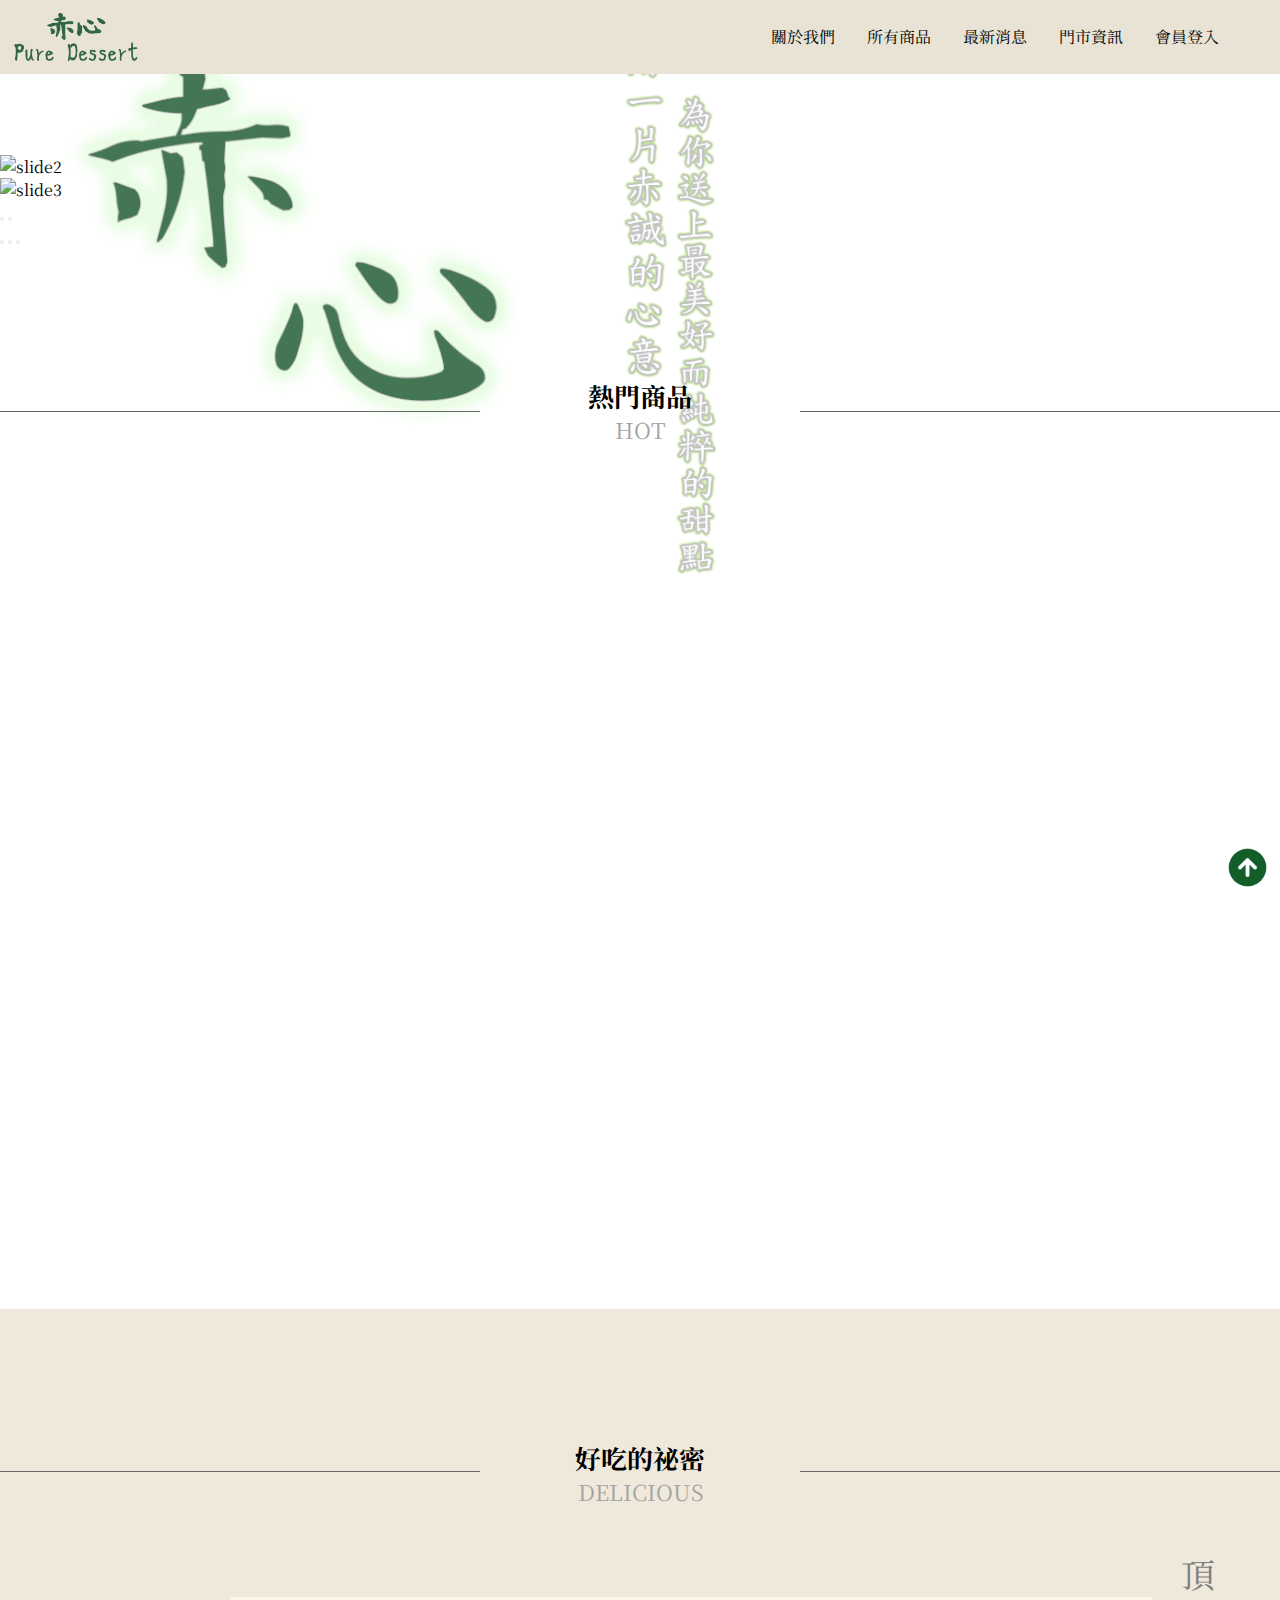
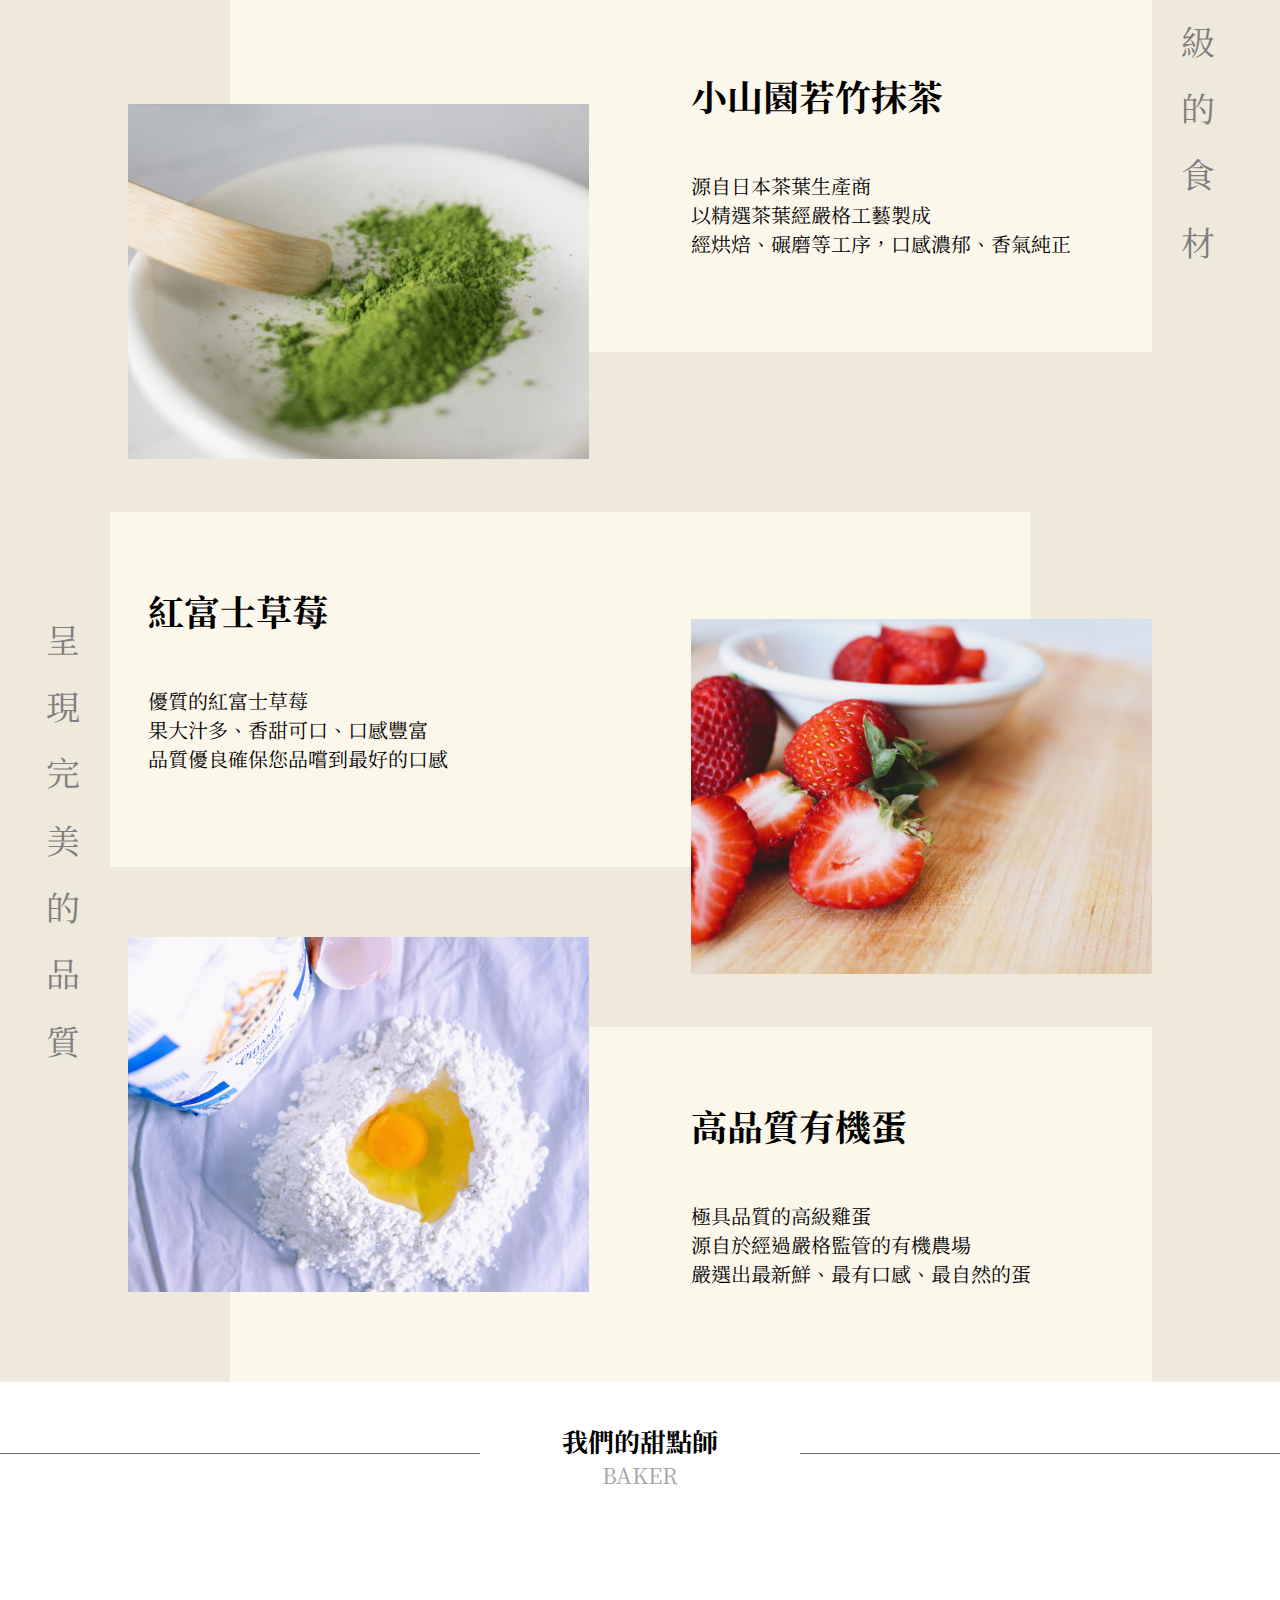
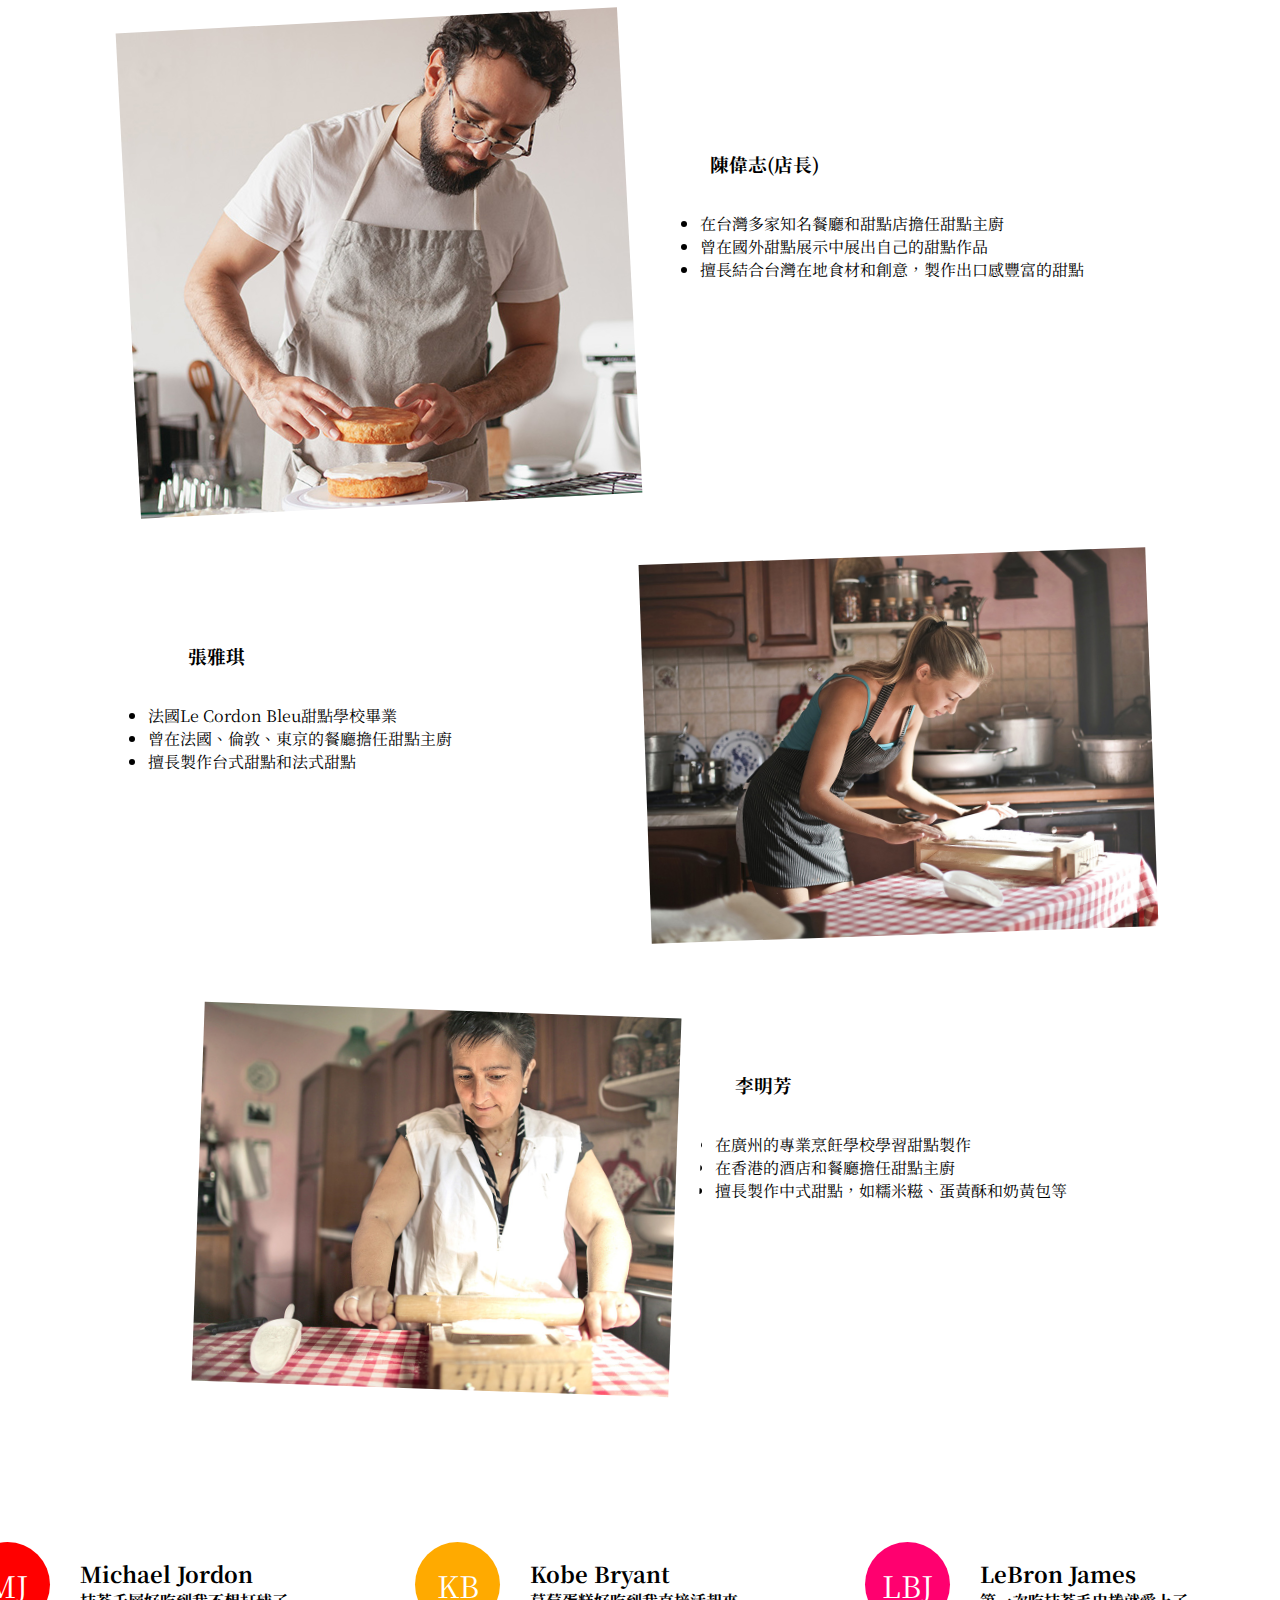
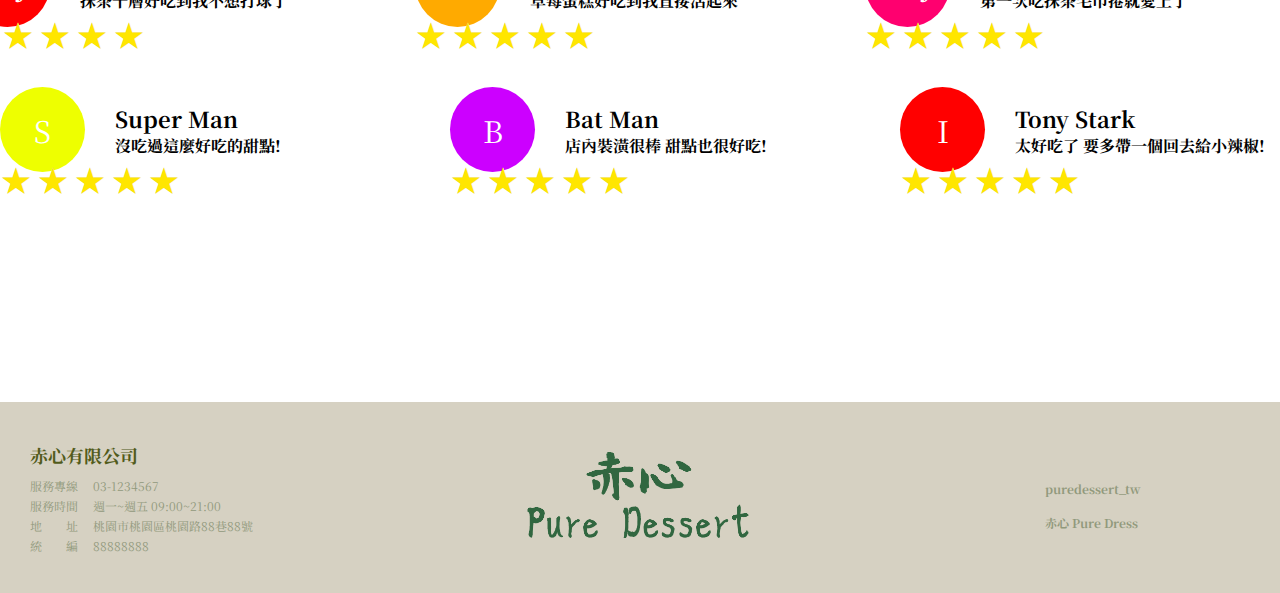
==== commit a7f2fc3b: "Merge 9e36dcc8709d91cd35711ba723044079e5e56c81 into 1cbdc37e003cbf21470ca60c9b053a066f289d71" ====
--- a/index.html
+++ b/index.html
@@ -30,13 +30,13 @@
 </head>
 
 <body>
-  <a href="#"><img src="up.png" alt="up" class="up"></a>
+  <a href="#"><img src="images/up.png" alt="up" class="up"></a>
   <!-- ----------導覽列------------- -->
   <input type="checkbox" id="menu-control">
   <header class="main-header">
     <div class="container">
       <a href="index.html" class="logo">
-        <img src="LOGO.png" alt="赤心">
+        <img src="images/LOGO.png" alt="赤心">
       </a>
       <label for="menu-control" class="menu-btn">
         <span></span>
@@ -66,10 +66,10 @@
           <source src="video.mp4">
         </video>
         <div class="video-text-logo">
-          <img src="赤心LOGO.png" alt="LOGO">
+          <img src="images/赤心LOGO.png" alt="LOGO">
         </div>
         <div class="video-title">
-         <img src="赤心title.png" alt="title">
+         <img src="images/赤心title.png" alt="title">
         </div>
       </div>
 
@@ -123,7 +123,7 @@
     <div class="hot-card-top">
       <div class="hot-item-top col-6">
         <div class="hot-pic-top">
-          <img src="柑橘乳酪320x400.jpg" alt="柑橘乳酪蛋糕">
+          <img src="images/柑橘乳酪320x400.jpg" alt="柑橘乳酪蛋糕">
           <a href="#" class="hot-pic-text">
             <div class="hot-pic-options-top">
               柑橘乳酪
@@ -134,7 +134,7 @@
 
       <div class="hot-item-top col-6">
         <div class="hot-pic-top">
-          <img src="黑糖乳酪320x400.jpg" alt="黑糖乳酪蛋糕">
+          <img src="images/黑糖乳酪320x400.jpg" alt="黑糖乳酪蛋糕">
           <a href="#" class="hot-pic-text">
             <div class="hot-pic-options-top">
               黑糖乳酪
@@ -144,7 +144,7 @@
       </div>
       <div class="hot-item-top col-6">
         <div class="hot-pic-top">
-          <img src="草莓派對320x400.jpg" alt="草莓派對">
+          <img src="images/草莓派對320x400.jpg" alt="草莓派對">
           <a href="#" class="hot-pic-text">
             <div class="hot-pic-options-top">
               草莓派對
@@ -154,7 +154,7 @@
       </div>
       <div class="hot-item-top col-6">
         <div class="hot-pic-top">
-          <img src="原味乳酪派.jpg" alt="原味乳酪派">
+          <img src="images/原味乳酪派.jpg" alt="原味乳酪派">
           <a href="#" class="hot-pic-text">
             <div class="hot-pic-options-top">
               原味乳酪派
@@ -170,7 +170,7 @@
 
       <div class="hot-item-bottom col-6">
         <div class="hot-pic-bottom">
-          <img src="抹茶毛巾426x414.jpg" alt="抹茶毛巾捲">
+          <img src="images/抹茶毛巾426x414.jpg" alt="抹茶毛巾捲">
           <a href="#" class="hot-pic-text">
             <div class="hot-pic-options-bottom">
               抹茶毛巾捲
@@ -181,7 +181,7 @@
 
       <div class="hot-item-bottom col-6">
         <div class="hot-pic-bottom">
-          <img src="抹茶提拉米蘇426x414.jpg" alt="">
+          <img src="images/抹茶提拉米蘇426x414.jpg" alt="">
           <a href="#" class="hot-pic-text">
             <div class="hot-pic-options-bottom">
               抹茶提拉米蘇盒
@@ -191,7 +191,7 @@
       </div>
       <div class="hot-item-bottom col-12" id="hot-item-bottom-last">
         <div class="hot-pic-bottom">
-          <img src="抹茶千層426x414.jpg" alt="抹茶千層" id="hot-pic-bottom-last">
+          <img src="images/抹茶千層426x414.jpg" alt="抹茶千層" id="hot-pic-bottom-last">
           <a href="#" class="hot-pic-text">
             <div class="hot-pic-options-bottom">
               抹茶千層
@@ -217,7 +217,7 @@
       <span class="delicious-art-right">頂級的食材</span>
 
       <div class="delicious-pic-left data-aos=fade-right" data-aos-duration="600">
-        <img src="pexels-monstera-7144915.jpg" alt="小山園若竹抹茶">
+        <img src="images/pexels-monstera-7144915.jpg" alt="小山園若竹抹茶">
       </div>
       <div class="delicious-txt-left" >
         <h2>小山園若竹抹茶</h2>
@@ -240,13 +240,13 @@
         </p>
       </div>
       <div class="delicious-pic-right">
-        <img src="pexels-jenna-hamra-1209605.jpg" alt="">
+        <img src="images/pexels-jenna-hamra-1209605.jpg" alt="">
       </div>
     </div>
 
     <div class="delicious-card-left-bottom">
       <div class="delicious-pic-left-up">
-        <img src="pexels-elle-hughes-1585851.jpg" alt="">
+        <img src="images/pexels-elle-hughes-1585851.jpg" alt="">
       </div>
       <div class="delicious-txt-left" id="delicious-txt-left-bottom">
         <h2>高品質有機蛋</h2>
@@ -274,7 +274,7 @@
 
       <div class="baker-card-long">
         <div class="baker-pic-long">
-          <img src="pexels-los-muertos-crew-8477959.jpg" alt="陳偉志">
+          <img src="images/pexels-los-muertos-crew-8477959.jpg" alt="陳偉志">
         </div>
 
         <div class="baker-resume-long">
@@ -293,13 +293,13 @@
           <li>擅長製作台式甜點和法式甜點</li>
         </div>
         <div class="baker-pic-width-right">
-          <img src="pexels-andrea-piacquadio-3771106.jpg" alt="張雅琪">
+          <img src="images/pexels-andrea-piacquadio-3771106.jpg" alt="張雅琪">
         </div>
       </div>
 
       <div class="baker-card-width">
         <div class="baker-pic-width">
-          <img src="pexels-andrea-piacquadio-3771812.jpg" alt="李明芳">
+          <img src="images/pexels-andrea-piacquadio-3771812.jpg" alt="李明芳">
         </div>
         <div class="baker-resume-width">
           <h3>李明芳</h3>
@@ -407,7 +407,7 @@
         </div>
       </div>
       <div class="footer-logo">
-        <img src="LOGO.png" alt="LOGO">
+        <img src="images/LOGO.png" alt="LOGO">
       </div>
 
       <div class="footer-icon">
